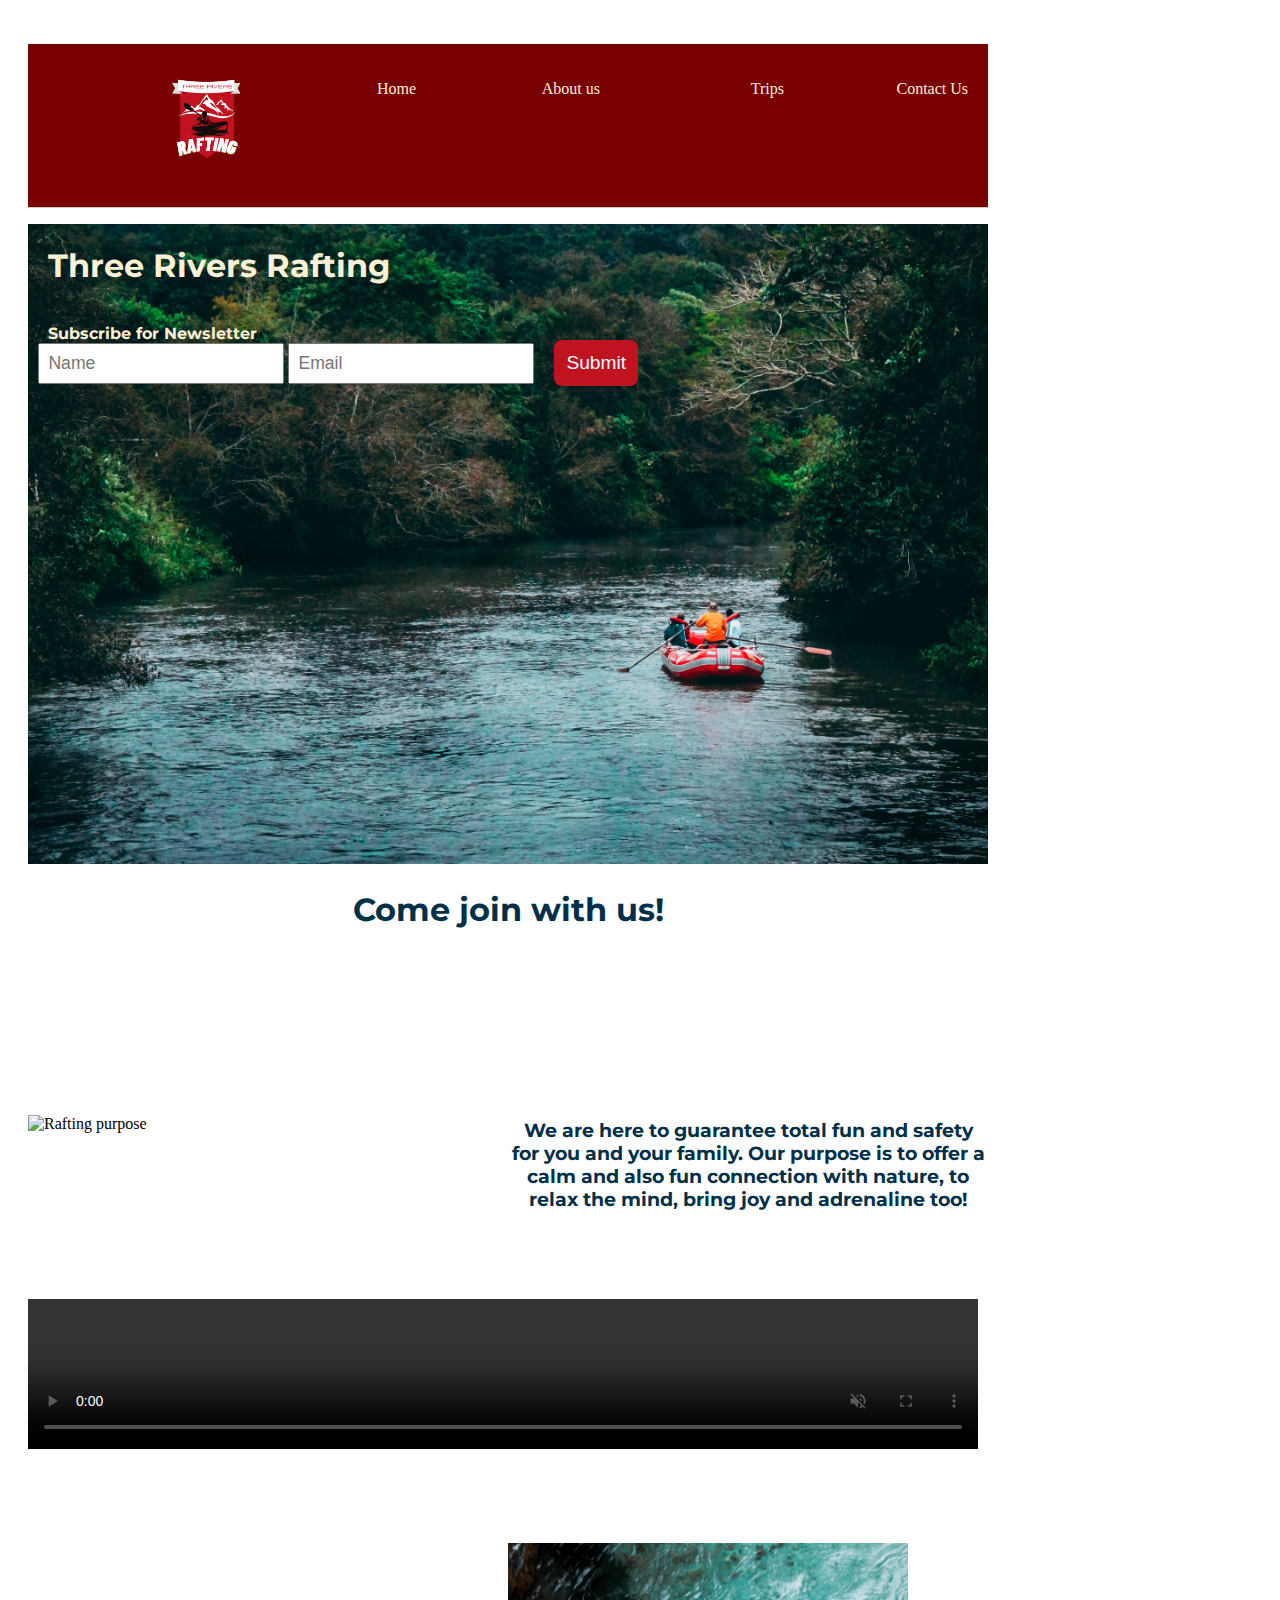
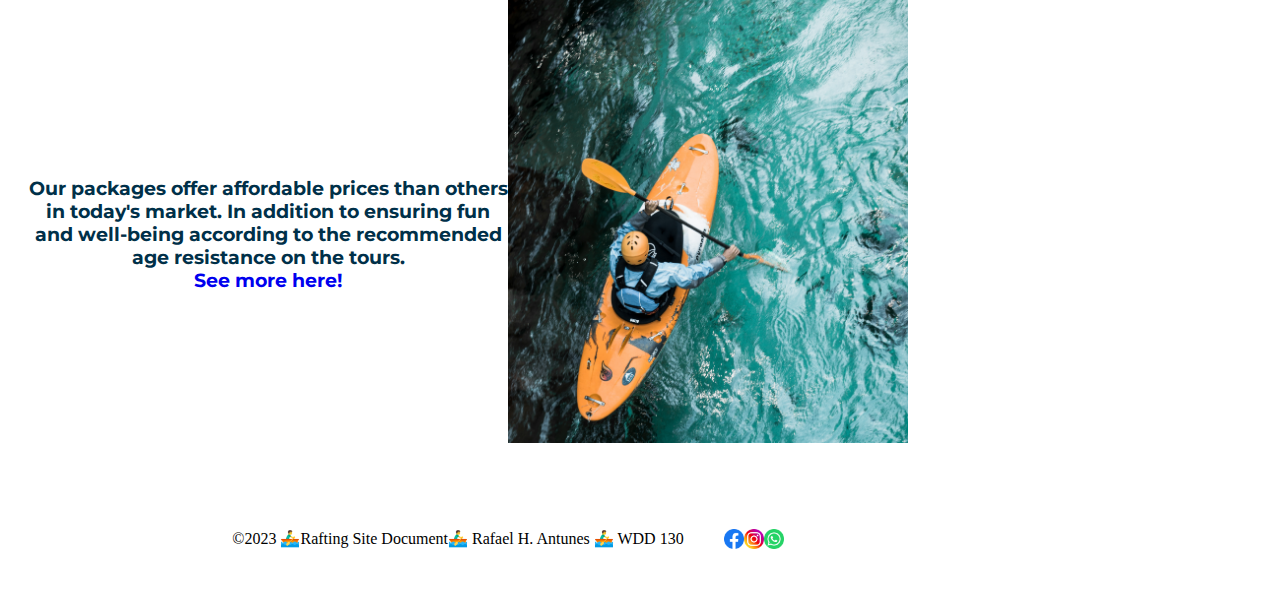
==== wwr/index.html @ 3fdc6b6b "rafting" ====
<!DOCTYPE html>
<html lang="en">
<head>
    <meta charset="UTF-8">
    <meta http-equiv="X-UA-Compatible" content="IE=edge">
    <meta name="viewport" content="width=device-width, initial-scale=1.0">
    <title>Home - Three Rivers Rafting</title>
    <meta name="author" content="Rafael Henrique Antunes">
    <meta name="description" content="Home page.">
    <link rel="stylesheet" href="styles/trip.css">
</head>
<body>
    <header>
        <nav>
            <ul class="navigation">
                <li><img src="images/logo.png" class="logo" alt="Rafting site logo" width="90"></li>
                <li><a href="#">Home</a></li>
                <li><a href="about.html">About us</a></li>
                <li><a href="trip.html">Trips</a></li>
                <li><a href="contact.html">Contact Us</a></li>
            </ul>
        </nav>
    </header>
    <main>
        <div class="herodiv">
            <h1>Three Rivers Rafting</h1>
            <h4>Subscribe for Newsletter</h4>
            <img src="images/home.jpg" alt="Home image">
            <section class="statsform">
                <form action="contact.html" class="home">
                        <input type="text" placeholder="Name" name="q1" id="q1">
                        <input type="email" placeholder="Email" name="q2" id="q2">
                        <button type="submit">Submit</button>
                </form>
            </section>
        </div>
        <h1>Come join with us!</h1>
        <div class="purpose1">
            <img src="images/porpuse1.jpg" alt="Rafting purpose" width="400">
            <h3>We are here to guarantee total fun and safety for you and your family. 
                Our purpose is to offer a calm and also fun connection with nature, 
                to relax the mind, bring joy and adrenaline too!</h3>
        </div>
        <video width="950" controls autoplay muted>
            <source src="images/rafting video.mp4" type="video/mp4">
            <source src="images/rafting video.ogg" type="video/ogg">
          </video>
        <div class="purpose1">
            <h3>Our packages offer affordable prices than others in today's market. 
                In addition to ensuring fun and well-being according to the recommended 
                age resistance on the tours. <a href="trip.html">See more here!</a></h3>
            <img src="images/porpuse2.jpg" alt="Rafting Purpose 2" width="400">
            
        </div>
        
    </main>
    <footer>
        <p>&copy;2023 🚣‍♂️Rafting Site Document🚣‍♂️ Rafael H. Antunes 🚣‍♂️ WDD 130</p>
        <ul>
           <li>
                <a href="facebook.com">
                    <img src="images/facebook.png" alt="Facebook page" width="20">
                </a>
            </li>
            <li><a href="instagram.com">
                <img src="images/instagram.png" alt="Instagram page" width="20">
            </a></li>
            <li><a href="web.whatsapp.com">
                <img src="images/whatsapp.png" alt="WhatsApp Number" width="20">
            </a></li>
        </ul>
    </footer>
</body>
</html>
---- wwr/styles/trip.css ----
@import url('https://fonts.googleapis.com/css2?family=Montserrat:wght@100;300;500&display=swap');

:root{
    --primary-color: #003049;
    --secondary-color: #669BBC;
    --accent1-color: #FDF0D5;
    --accent2-color: #C1121F;

    --heading-font: 'Montserrat', serif;
    --paragraph-font: 'Monteserrat', serif;

    --nav-background-color: #780000;
    --nav-link-color: #FDF0D5;
    --nav-hover-link-color: #FDF0D5;
    --nav-hover-background-color: #C1121F;
}


body {
    font-family: var(--paragraph-font);
    max-width: 960px;
    padding: 20px;
}

.hero h1{
    text-align: center;
    font-family: var(--heading-font);
    color: var(--accent1-color);
    position: absolute;
    background-color: var(--nav-background-color);
    opacity: 0.8;
    top: 0;
    left: 0;
    right: 0;
}

h2, h3, h4, h5 {
    font-family: var(--heading-font);
    color: var(--primary-color);
    text-align: center;
    margin-top: 100px;
}

.hero p {
    color: var(--accent1-color);
}

.hero {
	position: relative;
}
.hero img{
    display: block;
    width: 100%;
    height: auto;
    
    
}


.hero article img {
    width: 150px;
    height: auto;
    float: right;
    top: 50px;
	right: 0px;
}


header {
	margin: 1rem auto;
	display: grid;
	grid-template-columns: auto;
	align-items: center;
	border-bottom: 1px solid #ccc;
	max-width: 1000px;
}

.logo img {
	margin: 0 0.25rem 0 1rem;
	width: 64px;
	height: auto;
}



nav {
	text-align: right;
    background-color: var(--nav-background-color);
}

.navigation {
	display: flex;
	list-style: none;
    background-color: var(--nav-background-color);
}

.navigation li {
	flex: 1 1 100%;
}

.navigation a {
	display: block;
	color: var(--accent1-color);
	padding: 20px;
	text-decoration: none;
   

}

.navigation a:hover {
	color: var(--secondary-color);
	font-weight: 700;
	text-decoration: underline;
}

footer {
    display: flex;
    justify-content: center;
}

ul {
    display: flex;
    list-style: none;
    justify-content: right;
}


.herodiv img {
	width: 100%;
	height: 100%;
	object-fit: cover;
}

.herodiv {
	margin: 10px auto;
	position: relative; 
}

.herodiv h1 {
    position: absolute;
    text-align: left;
    left: 20px;
    color: var(--accent1-color);
}

.herodiv h4 {
    position: absolute;
    text-align: left;
    left: 20px;
    color: var(--accent1-color);
}

.stats {
    display: flex;
    flex-wrap: wrap;
	position: absolute;
	top: 25px;
	right: 500px;
	background: var(--accent1-color);
	padding: 0.65rem;
    padding-top: 0;
	opacity: 0.8;
}

.stats2 {
    display: flex;
    flex-wrap: wrap;
	position: absolute;
	top: 25px;
	left: 500px;
	background: var(--nav-background-color);
	padding: 0.65rem;
	opacity: 0.8;
}
.stats2 p, .stats2 h3 {
    color: #FDF0D5;
}

.stats3 {
    display: flex;
    flex-wrap: wrap;
	position: absolute;
	top: 25px;
	right: 500px;
	background: var(--primary-color);
	padding: 0.65rem;
	opacity: 0.8;
}
.stats3 p, .stats3 h3 {
    color: #FDF0D5;
}

.stats button {
    margin: 1rem;
    background-color: var(--primary-color);
    color: #fff;
    border: none;
    border-radius: .5rem;
    padding: .75rem;
    font-size: 1.2rem;
    align-content: center;
    text-align: center;
}

.stats button:hover {
    background-color: var(--secondary-color);
}

.stats2 button {
    margin: 1rem;
    background-color: var(--primary-color);
    color: #fff;
    border: none;
    border-radius: .5rem;
    padding: .75rem;
    font-size: 1.2rem;
    align-content: center;
    text-align: center;
}

.stats2 button:hover {
    background-color: var(--accent2-color);
}

.stats3 button {
    margin: 1rem;
    background-color: var(--nav-background-color);
    color: #fff;
    border: none;
    border-radius: .5rem;
    padding: .75rem;
    font-size: 1.2rem;
    align-content: center;
    text-align: center;
}

.stats3 button:hover {
    background-color: var(--accent2-color);
}

a {
    display: block;
    text-decoration: none;
}

table,
td {
    border: 1px solid #333;
}

thead,
tfoot {
    background-color: #971010;
    color: #fff;
}

.center {
    margin-left: auto;
    margin-right: auto;
  }

  h1 {
    color: var(--primary-color);
    font-family: var(--heading-font);
    text-align: center;

  }

  .home form {
    position: absolute;
    width: 300px;
    margin: 1rem;
    padding: .75rem;
    border-radius: 0.5rem;
    background-color:var(--secondary-color);
    display: grid;
}


.home input, select, textarea {
    padding: 0.5rem;
    font-size: 1.1rem;
    margin-bottom: 20px;
}


 .home button {
    margin: 1rem;
    background-color: var(--nav-hover-background-color);
    color: #fff;
    border: none;
    border-radius: .5rem;
    padding: .75rem;
    font-size: 1.2rem;
    align-content: center;
    text-align: center;
}

.home button:hover {
    background-color: var(--nav-background-color);
}

.home label {
   font-size: var(--heading-font);
   text-align: left;
   font-weight: bold;
}

.statsform {
    display: flex;
    flex-wrap: wrap;
	position: absolute;
	top: 100px;
	left: 0px;
	padding: 0.65rem;
    padding-top: 0;
}

.purpose1 {
    display: grid;
    grid-template-columns: repeat(2, 1fr);
    margin-top: 90px;
    margin-bottom: 70px;
    align-items: center;
}

video {
    justify-content: center;
}
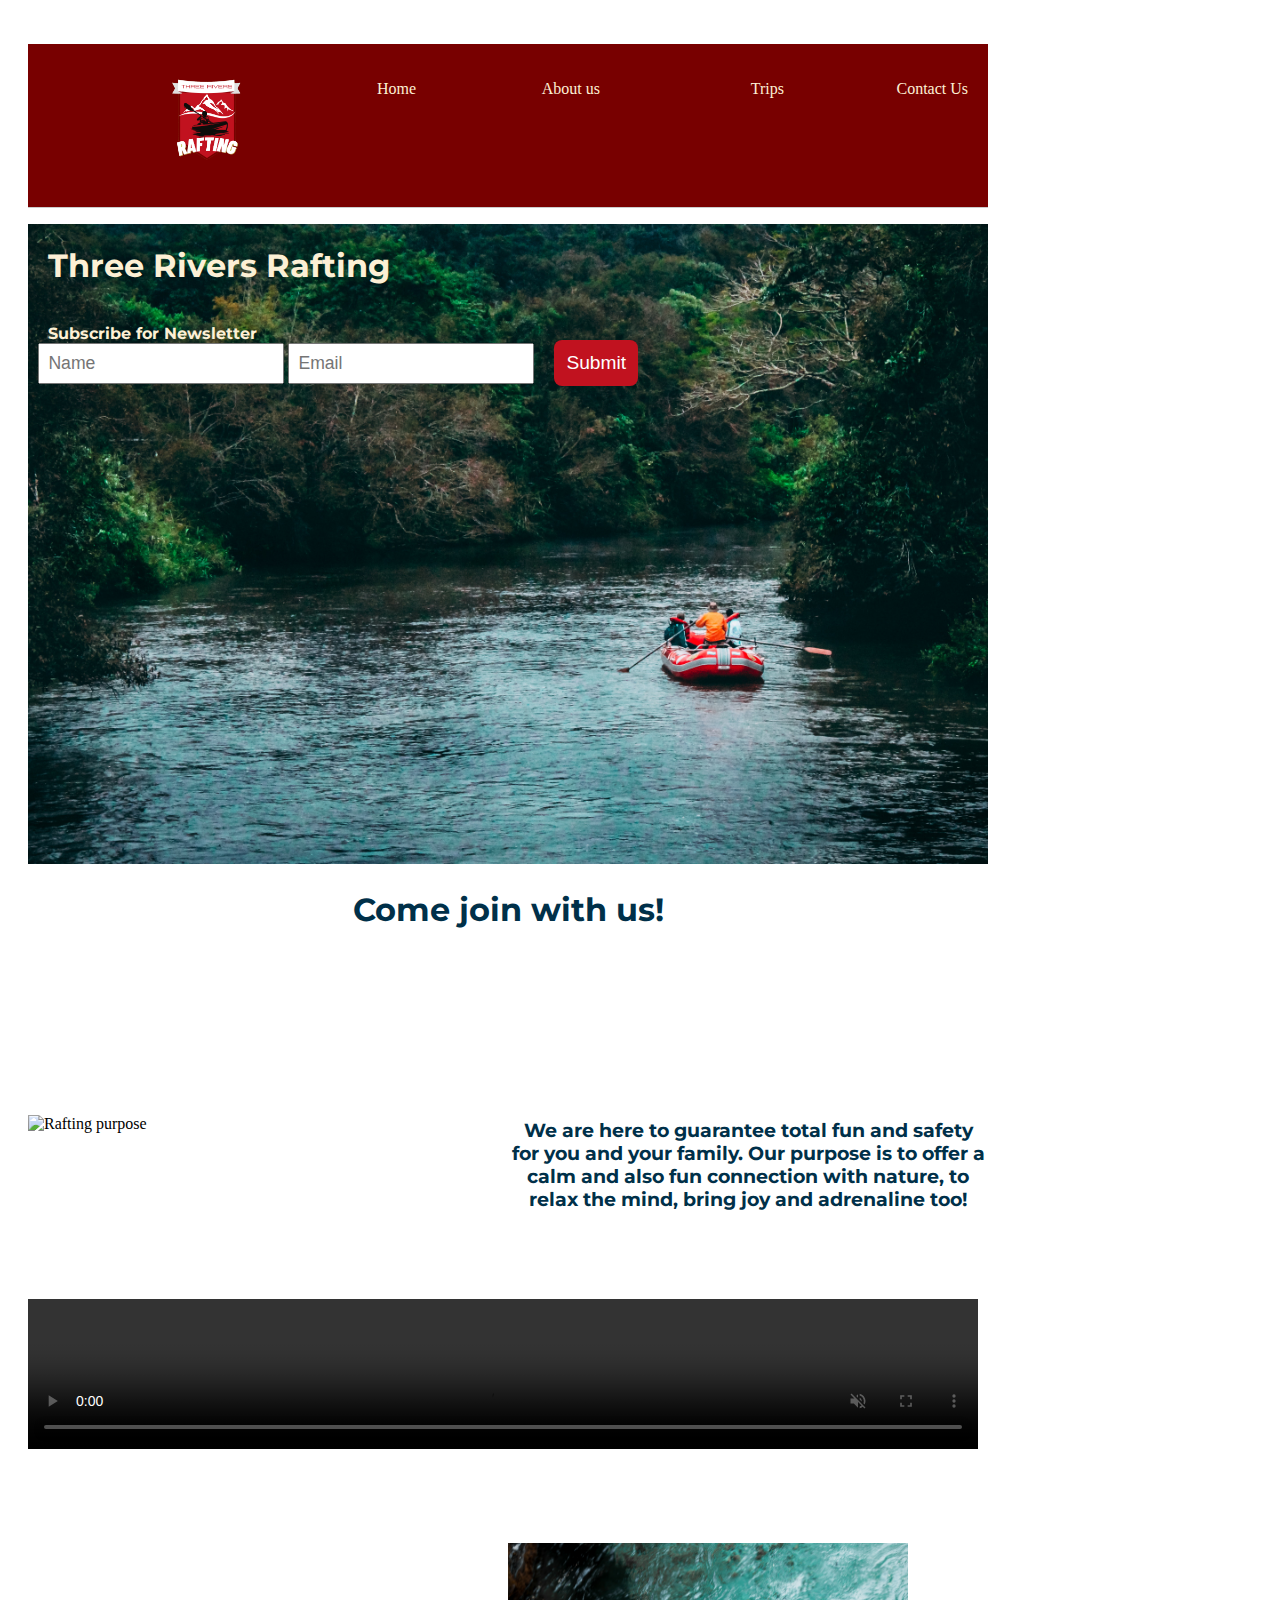
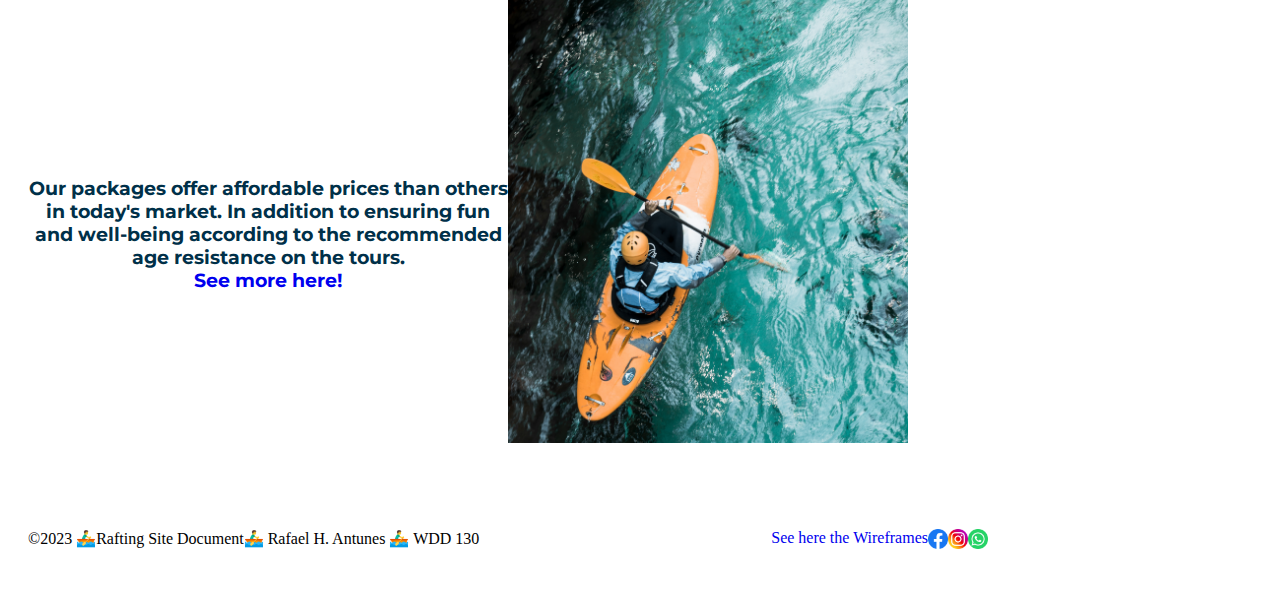
==== commit 596eac96: "my project" ====
--- a/wwr/index.html
+++ b/wwr/index.html
@@ -42,8 +42,7 @@
                 to relax the mind, bring joy and adrenaline too!</h3>
         </div>
         <video width="950" controls autoplay muted>
-            <source src="images/rafting video.mp4" type="video/mp4">
-            <source src="images/rafting video.ogg" type="video/ogg">
+            <source src="videos/rafting video.mp4" type="video/mp4">
           </video>
         <div class="purpose1">
             <h3>Our packages offer affordable prices than others in today's market. 
@@ -57,6 +56,7 @@
     <footer>
         <p>&copy;2023 🚣‍♂️Rafting Site Document🚣‍♂️ Rafael H. Antunes 🚣‍♂️ WDD 130</p>
         <ul>
+            <li><a href="site-plan-rafting.html">See here the Wireframes</a></li>
            <li>
                 <a href="facebook.com">
                     <img src="images/facebook.png" alt="Facebook page" width="20">
--- a/wwr/styles/trip.css
+++ b/wwr/styles/trip.css
@@ -114,7 +114,8 @@
 }
 
 footer {
-    display: flex;
+    display: grid;
+    grid-template-columns: repeat(2, 1fr);
     justify-content: center;
 }
 
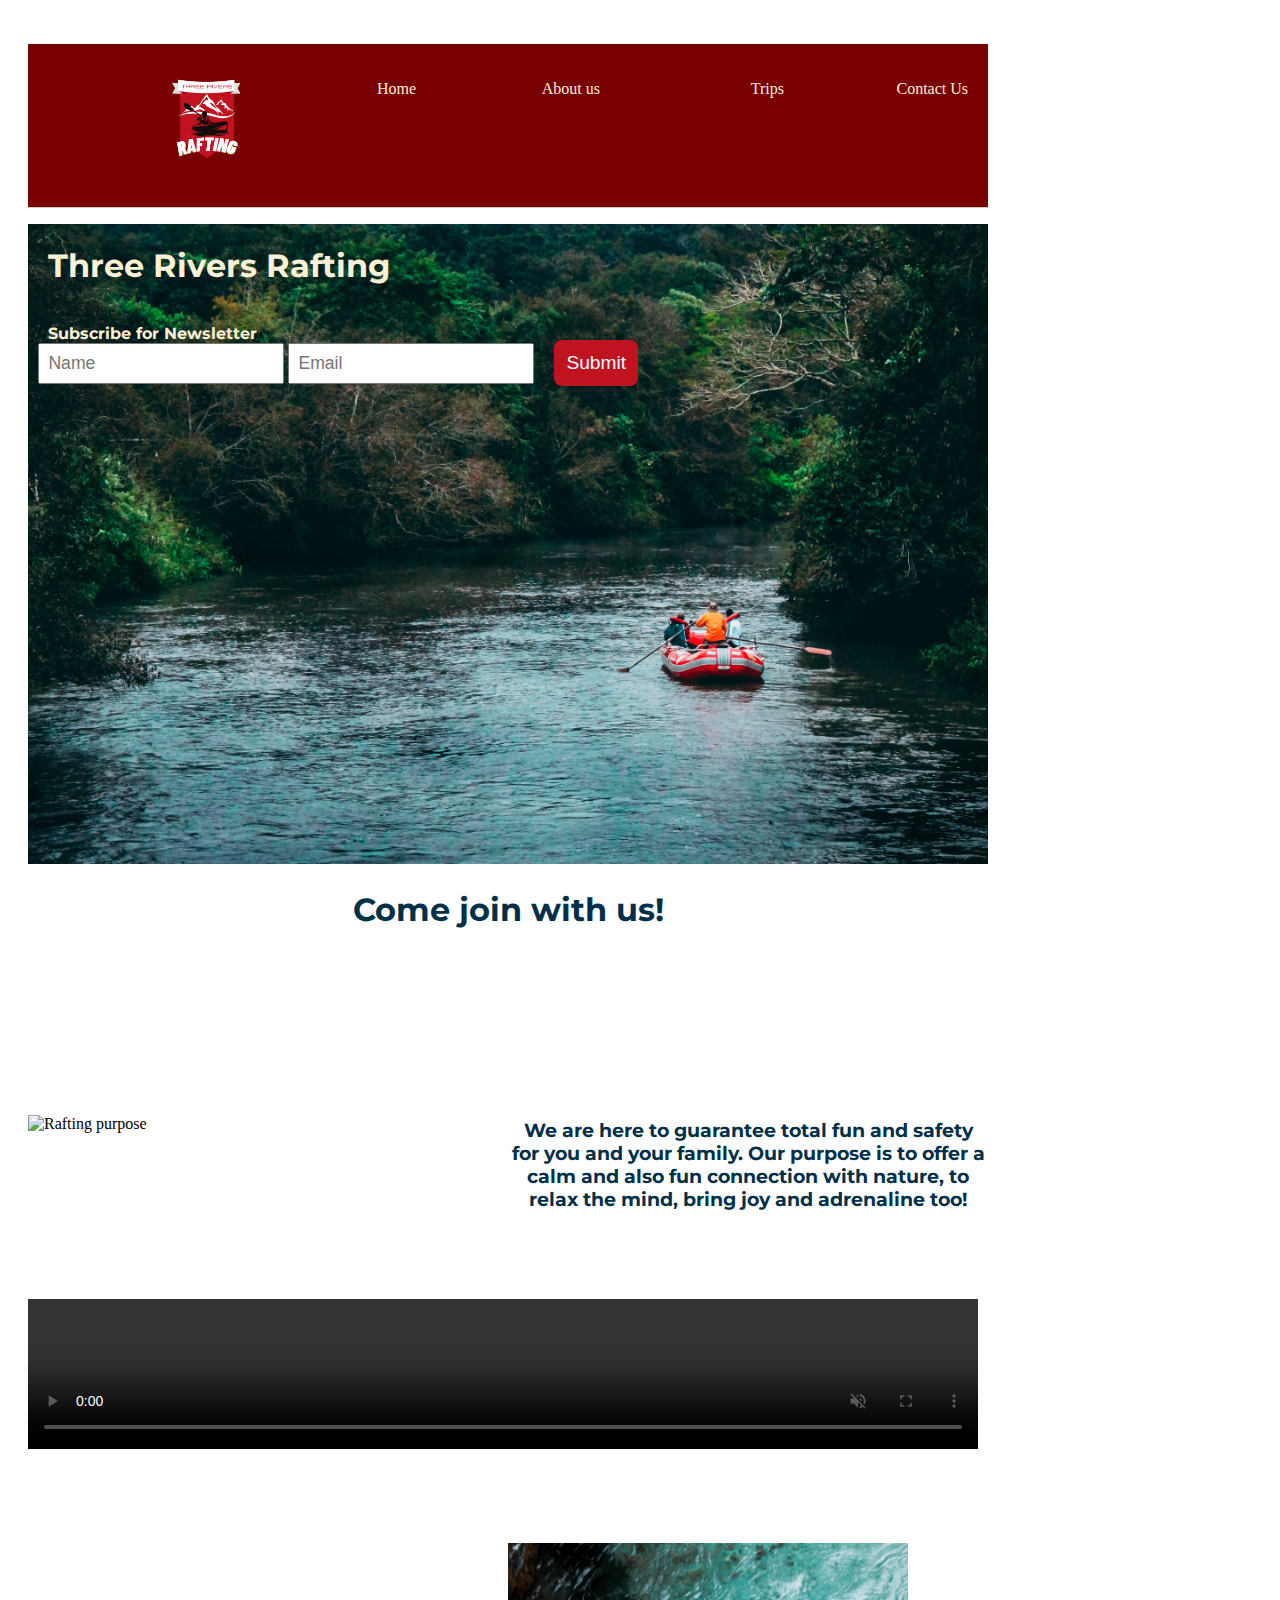
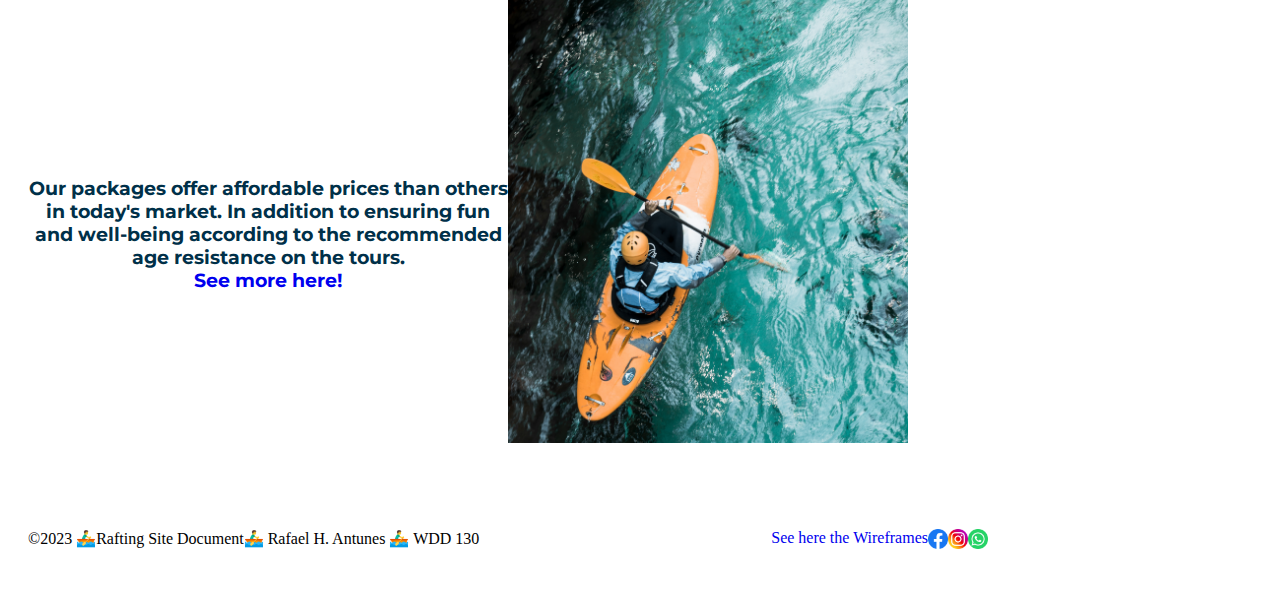
==== commit b16171c8: "changes" ====
--- a/wwr/index.html
+++ b/wwr/index.html
@@ -54,7 +54,7 @@
         
     </main>
     <footer>
-        <p>&copy;2023 🚣‍♂️Rafting Site Document🚣‍♂️ Rafael H. Antunes 🚣‍♂️ WDD 130</p>
+        <p>&copy;2023 🚣‍♂️Rafting Site Document🚣‍♂️ Rafael H. Antunes 🚣‍♂️ WDD 130 </p>
         <ul>
             <li><a href="site-plan-rafting.html">See here the Wireframes</a></li>
            <li>
